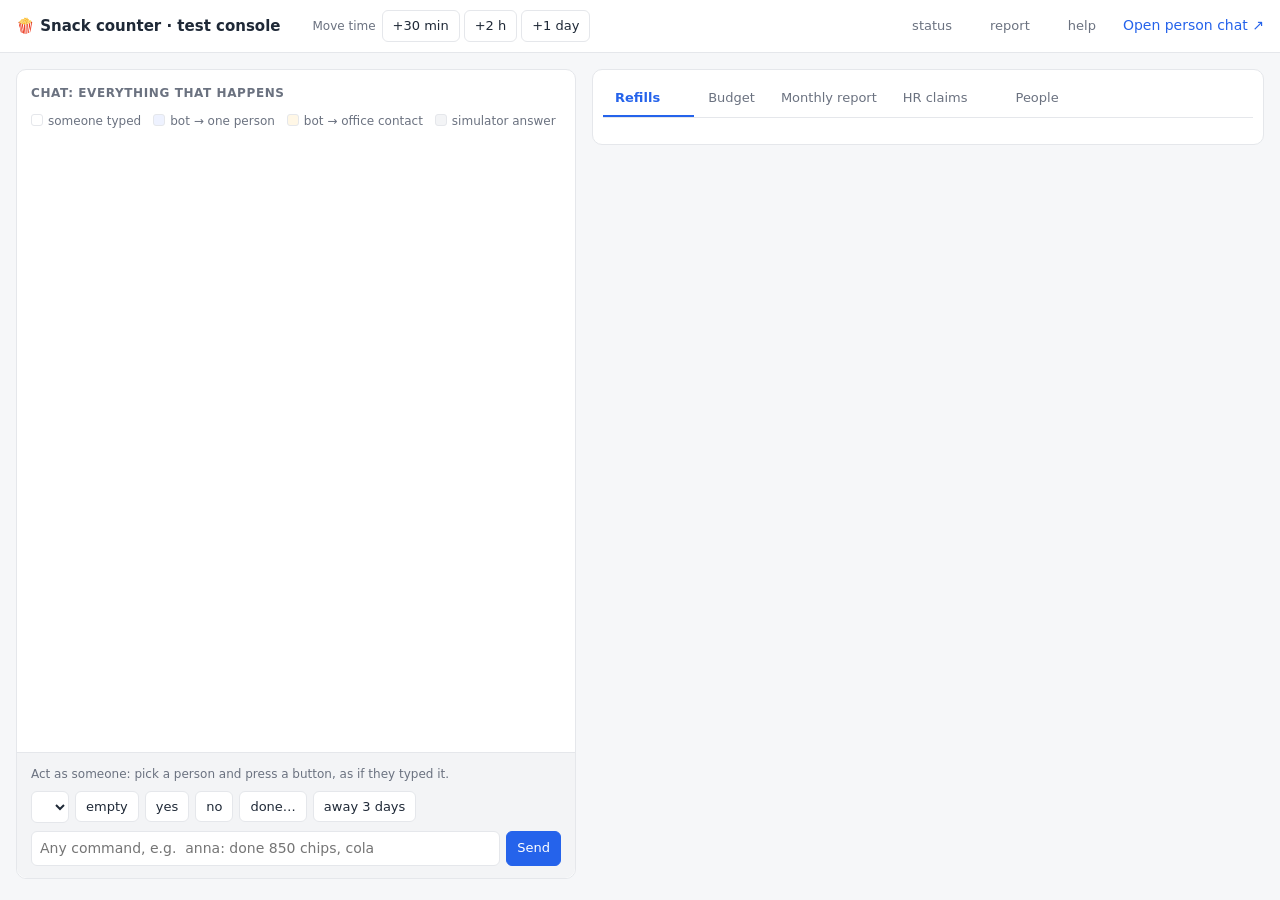
==== src/SnackCounter.Web/wwwroot/index.html @ eece8c38 "Snack counter automation: core logic, simulators, tests, design doc and diagrams" ====
<!doctype html>
<html lang="en">
<head>
<meta charset="utf-8">
<meta name="viewport" content="width=device-width, initial-scale=1">
<title>Snack Test Console</title>
<link rel="stylesheet" href="style.css">
<style>
  .grid { display: grid; grid-template-columns: minmax(0, 5fr) minmax(0, 6fr); gap: 16px; padding: 16px; align-items: start; }
  .chat { display: flex; flex-direction: column; height: calc(100vh - 90px); min-height: 480px; }
  #log { flex: 1; overflow-y: auto; padding-right: 4px; }
  .composer { border-top: 1px solid var(--line); margin: 10px -14px -14px; padding: 12px 14px; background: var(--soft); border-radius: 0 0 10px 10px; }
  .composer .hint { font-size: 12px; color: var(--muted); margin: 0 0 8px; }
  .row { display: flex; gap: 6px; margin-top: 8px; }
  .row input { flex: 1; }
</style>
</head>
<body>
<header>
  <h1>🍿 Snack counter · test console</h1>
  <span class="clock" id="now"></span>
  <span class="group"><span class="label">Move time</span>
    <button onclick="send('time +30m')">+30 min</button>
    <button onclick="send('time +2h')">+2 h</button>
    <button onclick="send('time +1d')">+1 day</button>
  </span>
  <span class="spacer"></span>
  <button class="ghost" onclick="send('status')">status</button>
  <button class="ghost" onclick="send('report')">report</button>
  <button class="ghost" onclick="send('help')">help</button>
  <a href="person.html" target="_blank">Open person chat ↗</a>
</header>

<div class="grid">
  <section class="panel chat">
    <h2>Chat: everything that happens</h2>
    <div class="legend">
      <span>someone typed</span>
      <span class="l-bot">bot → one person</span>
      <span class="l-contact">bot → office contact</span>
      <span class="l-system">simulator answer</span>
    </div>
    <div id="log"></div>
    <div class="composer">
      <p class="hint">Act as someone: pick a person and press a button, as if they typed it.</p>
      <div class="chips">
        <select id="who"></select>
        <button onclick="as('empty')">empty</button>
        <button onclick="as('yes')">yes</button>
        <button onclick="as('no')">no</button>
        <button onclick="asDone()">done…</button>
        <button onclick="as('away 3')">away 3 days</button>
      </div>
      <form class="row" onsubmit="event.preventDefault(); send(cmd.value); cmd.value='';">
        <input id="cmd" placeholder="Any command, e.g.  anna: done 850 chips, cola" autocomplete="off">
        <button class="primary">Send</button>
      </form>
    </div>
  </section>

  <section class="panel">
    <nav class="tabs" id="tabs">
      <button data-tab="refills" onclick="showTab('refills')">Refills<span class="count" id="c-refills"></span></button>
      <button data-tab="budgets" onclick="showTab('budgets')">Budget</button>
      <button data-tab="report" onclick="showTab('report')">Monthly report</button>
      <button data-tab="hr" onclick="showTab('hr')">HR claims<span class="count" id="c-hr"></span></button>
      <button data-tab="people" onclick="showTab('people')">People<span class="count" id="c-people"></span></button>
    </nav>
    <div class="tab-body" id="t-refills"><div id="refills"></div></div>
    <div class="tab-body" id="t-budgets"><div id="budgets"></div></div>
    <div class="tab-body" id="t-report"><div id="report"></div></div>
    <div class="tab-body" id="t-hr">
      <div class="chips" style="margin-bottom:10px"><button onclick="send('hr down')">Make HR fail the next claim</button>
        <span class="muted" style="font-size:12px">to test the retry</span></div>
      <div id="claims"></div>
    </div>
    <div class="tab-body" id="t-people"><div id="people"></div></div>
  </section>
</div>

<script>
// Small helpers. The server does all the work; this page only shows state and sends commands.
var lastLogCount = -1;
var lastRefillsKey = '';

// Which refill histories the tester has opened. Updated when you click, so redraws can't close them.
var openHistories = {};
document.addEventListener('toggle', function (event) {
  var box = event.target;
  if (box.tagName === 'DETAILS' && box.getAttribute('data-id')) openHistories[box.getAttribute('data-id')] = box.open;
}, true);
var names = {}; // id -> display name, e.g. bjorn -> Bjørn

function nameOf(id) { return names[id] || id; }

// Replace ids like "bjorn" with names like "Bjørn" in a sentence.
function withNames(text) {
  return text.replace(/\b([a-z]+)\b/g, function (w) { return names[w] || w; });
}

function esc(text) {
  var d = document.createElement('div');
  d.textContent = text == null ? '' : String(text);
  return d.innerHTML;
}

function send(line) {
  if (!line || !line.trim()) return;
  fetch('/api/send', { method: 'POST', headers: { 'Content-Type': 'application/json' }, body: JSON.stringify({ line: line }) })
    .then(function (r) { return r.json(); })
    .then(render);
}

function as(text) { send(document.getElementById('who').value + ': ' + text); }

function asDone() {
  var answer = prompt('Amount and items, e.g.  850 chips, cola\n(optional: add  receipt:kiwi.pdf  at the end)');
  if (answer) as('done ' + answer);
}

function showTab(name) {
  var buttons = document.querySelectorAll('#tabs button');
  for (var i = 0; i < buttons.length; i++) buttons[i].className = buttons[i].getAttribute('data-tab') === name ? 'on' : '';
  var bodies = document.querySelectorAll('.tab-body');
  for (var j = 0; j < bodies.length; j++) bodies[j].className = bodies[j].id === 't-' + name ? 'tab-body on' : 'tab-body';
  try { localStorage.setItem('tab', name); } catch (e) {}
}
var startTab = 'refills';
try { startTab = localStorage.getItem('tab') || 'refills'; } catch (e) {}
showTab(startTab);

// Plain words for each state, so nobody has to know the state names.
function stateNote(r) {
  var who = nameOf(r.assignedTo);
  if (r.state === 'Offered') return 'waiting for ' + who + ' to answer';
  if (r.state === 'Committed') return who + ' is buying';
  if (r.state === 'Filled') return 'box filled, sending claim to HR';
  if (r.state === 'Claimed') return 'waiting for HR approval';
  if (r.state === 'Reimbursed') return 'done, money paid back';
  if (r.state === 'ClaimRejected') return 'HR rejected the claim';
  if (r.state === 'Escalated') return 'nobody to ask, office contact told';
  if (r.state === 'Waiting') return 'office closed, someone is asked when it opens';
  return '';
}

function pill(state) { return '<span class="pill ' + esc(state) + '">' + esc(state) + '</span>'; }

function render(s) {
  document.getElementById('now').textContent = s.now + ' UTC · answer within ' + s.acceptMinutes + ' min · finish within ' + s.completeHours + ' h';

  names = {};
  for (var z = 0; z < s.people.length; z++) names[s.people[z].id] = s.people[z].name;

  // Person picker (keep the current choice).
  var who = document.getElementById('who');
  if (who.options.length !== s.people.length) {
    var html = '';
    for (var i = 0; i < s.people.length; i++) html += '<option value="' + esc(s.people[i].id) + '">' + esc(s.people[i].name) + '</option>';
    who.innerHTML = html;
  }

  // Chat log: only redraw when something new arrived, then scroll to the bottom.
  if (s.log.length !== lastLogCount) {
    lastLogCount = s.log.length;
    var out = '';
    for (var j = 0; j < s.log.length; j++) {
      var m = s.log[j];
      var cls = m.kind;
      var label;
      if (m.kind === 'user') label = '👤 <b>' + esc(nameOf(m.from)) + '</b> wrote';
      else if (m.kind === 'bot' && m.to.indexOf('contact:') === 0) { cls = 'contact'; label = '🤖 Snack bot → <b>' + esc(m.to.substring(8)) + ' office contact</b>'; }
      else if (m.kind === 'bot') label = '🤖 Snack bot → <b>' + esc(nameOf(m.to)) + '</b> (only ' + esc(nameOf(m.to)) + ' sees this)';
      else label = 'ℹ️ Simulator answer';
      var text = m.kind === 'user' ? m.text.substring(m.text.indexOf(':') + 1).trim() : m.text;
      if (m.kind === 'user' && m.from === 'tester') text = m.text;
      out += '<div class="msg ' + cls + '"><div class="meta">' + esc(m.time) + ' UTC · ' + label + '</div>' + esc(text) + '</div>';
    }
    var log = document.getElementById('log');
    log.innerHTML = out || '<p class="empty">Nothing yet. Pick a person below and press "empty".</p>';
    log.scrollTop = log.scrollHeight;
  }

  // Refills, newest first, with their history behind a click.
  // Remember which histories are open, so the redraw every 1.5 s does not close them.
  var open = openHistories;
  var rows = '';
  for (var k = s.refills.length - 1; k >= 0; k--) {
    var r = s.refills[k];
    var steps = '';
    for (var h = 0; h < r.history.length; h++) {
      var line = r.history[h];
      var cut = line.indexOf(' UTC: ');
      var when = cut > 0 ? line.substring(0, cut) + ' UTC' : '';
      var what = cut > 0 ? line.substring(cut + 6) : line;
      steps += '<li><span class="when">' + esc(when) + '</span>' + esc(withNames(what)) + '</li>';
    }
    rows += '<tr><td><b>' + esc(r.id) + '</b><div class="muted">' + esc(r.office) + '</div></td>'
      + '<td>' + pill(r.state) + '<span class="state-note">' + esc(stateNote(r)) + '</span></td>'
      + '<td>' + (r.deadline ? esc(r.deadline) : '<span class="muted">-</span>') + '</td>'
      + '<td class="num">' + (r.amount ? esc(r.amount) : '<span class="muted">-</span>') + '</td></tr>'
      + '<tr><td colspan="4" style="padding-top:0"><details data-id="' + esc(r.id) + '"' + (open[r.id] ? ' open' : '') + '><summary>History (' + r.history.length + ' steps)</summary>'
      + '<ol class="timeline">' + steps + '</ol></details></td></tr>';
  }
  // Only redraw when something changed; redrawing closes an open history in some browsers.
  var refillsHtml = rows
    ? '<table><tr><th>Refill</th><th>State</th><th>Deadline (UTC)</th><th class="num">Claimed</th></tr>' + rows + '</table>'
    : '<p class="empty">No refills yet. Report a box empty from the chat on the left.</p>';
  var refillsKey = JSON.stringify(s.refills);
  document.getElementById('c-refills').textContent = s.refills.length || '';
  if (refillsKey !== lastRefillsKey) {
    lastRefillsKey = refillsKey;
    document.getElementById('refills').innerHTML = refillsHtml;
  }

  var b = '<p class="summary">Spent counts at purchase. It splits into waiting for HR and approved. A rejected claim is given back.</p>'
    + '<table><tr><th>Office</th><th class="num">Monthly</th><th class="num">Spent</th><th class="num">Waiting for HR</th><th class="num">Approved</th><th class="num">Left</th><th>Typical buy</th></tr>';
  for (var n = 0; n < s.budgets.length; n++) {
    var x = s.budgets[n];
    b += '<tr><td><b>' + esc(x.office) + '</b></td><td class="num">' + esc(x.monthly) + '</td><td class="num">' + esc(x.spent) + '</td><td class="num">' + esc(x.pending) + '</td><td class="num">' + esc(x.approved) + '</td><td class="num"><b>' + esc(x.remaining) + '</b></td><td class="muted">' + esc(x.typical) + '</td></tr>';
  }
  document.getElementById('budgets').innerHTML = b + '</table>';

  // Monthly report: per office, combined total, who bought what, item counts.
  var rp = s.report;
  var rh = '<div class="summary">' + esc(rp.month) + ' (updates live)</div><table><tr><th>Office</th><th>Budget</th><th>Spent</th><th>Left</th><th>Refills</th></tr>';
  for (var ro = 0; ro < rp.offices.length; ro++) {
    var of = rp.offices[ro];
    rh += '<tr><td>' + esc(of.office) + '</td><td>' + esc(of.budget) + '</td><td>' + esc(of.spent) + '</td><td>' + esc(of.remaining) + '</td><td>' + of.refills + '</td></tr>';
  }
  var rates = [];
  for (var cur in rp.rates) rates.push('1 ' + cur + ' = ' + rp.rates[cur]);
  rh += '</table><p><b>All offices together: ' + esc(rp.combined) + '</b> <span class="muted">(using ' + esc(rates.join(', ')) + ')</span></p>';
  if (rp.purchases.length > 0) {
    rh += '<div class="group-title">Who bought what</div><table><tr><th>When (UTC)</th><th>Who</th><th>Office</th><th>Amount</th><th>Items</th></tr>';
    for (var pu = 0; pu < rp.purchases.length; pu++) {
      var x2 = rp.purchases[pu];
      rh += '<tr><td>' + esc(x2.when) + '</td><td>' + esc(nameOf(x2.employee)) + '</td><td>' + esc(x2.office) + '</td><td>' + esc(x2.amount) + '</td><td>' + esc(x2.items) + '</td></tr>';
    }
    rh += '</table>';
  } else {
    rh += '<p class="empty">Nothing bought this month yet.</p>';
  }
  var itemList = [];
  for (var it in rp.items) itemList.push(it + ' × ' + rp.items[it]);
  if (itemList.length > 0) rh += '<p><span class="muted">Items bought:</span> ' + esc(itemList.join(', ')) + '</p>';
  document.getElementById('report').innerHTML = rh;

  var c = '';
  for (var p = 0; p < s.claims.length; p++) {
    var cl = s.claims[p];
    var actions = cl.status === 'Pending'
      ? '<button onclick="send(\'hr approve ' + esc(cl.id) + '\')">Approve</button> <button onclick="reject(\'' + esc(cl.id) + '\')">Reject</button>'
      : '';
    c += '<tr><td>' + esc(cl.id) + '</td><td>' + esc(nameOf(cl.employee)) + '</td><td>' + esc(cl.amount) + '<div class="muted">🧾 ' + esc(cl.receipt) + '</div></td><td>' + pill(cl.status) + '</td><td>' + actions + '</td></tr>';
  }
  document.getElementById('claims').innerHTML = c
    ? '<table><tr><th>Claim</th><th>Who</th><th>Amount</th><th>Status</th><th></th></tr>' + c + '</table>'
    : '<p class="empty">No claims yet. A claim appears when someone sends "done".</p>';
  var pending = 0;
  for (var pc = 0; pc < s.claims.length; pc++) if (s.claims[pc].status === 'Pending') pending++;
  document.getElementById('c-hr').textContent = pending || '';

  // People, grouped by where they are working right now.
  var groups = {};
  var order = [];
  var away = [];
  var vols = 0;
  for (var q = 0; q < s.people.length; q++) {
    var e = s.people[q];
    if (e.isVolunteer) vols++;
    if (!e.available) { away.push(e); continue; }
    if (!groups[e.currentOffice]) { groups[e.currentOffice] = []; order.push(e.currentOffice); }
    groups[e.currentOffice].push(e);
  }
  var pe = '<div class="summary">' + s.people.length + ' people · ' + vols + ' volunteers · ' + (s.people.length - vols) + ' regular · '
    + away.length + ' away. Only volunteers who are in the office are asked to refill.</div>';
  for (var g = 0; g < order.length; g++) {
    pe += '<div class="group-title">Working in ' + esc(order[g]) + ' now (' + groups[order[g]].length + ')</div>' + peopleTable(groups[order[g]]);
  }
  if (away.length > 0) pe += '<div class="group-title">Away: holiday, sick or working from home (' + away.length + ')</div>' + peopleTable(away);
  document.getElementById('people').innerHTML = pe;
  document.getElementById('c-people').textContent = s.people.length;
}

function peopleTable(list) {
  var t = '<table><tr><th>Name</th><th>Type</th><th>Home office</th><th>Status</th><th>Refills done</th></tr>';
  for (var i = 0; i < list.length; i++) {
    var e = list[i];
    var type = e.isVolunteer ? '<span class="badge vol">Volunteer</span>' : '<span class="badge reg">Regular</span>';
    if (e.isAdmin) type += ' <span class="badge adm">Admin</span>';
    var status;
    if (!e.available) status = '<span class="badge away">Away until ' + esc(e.awayUntil) + '</span>';
    else if (e.currentOffice !== e.homeOffice) status = '<span class="badge visit">Visiting ' + esc(e.currentOffice) + ' until ' + esc(e.visitingUntil) + '</span>';
    else status = 'In home office';
    t += '<tr><td><a href="person.html?id=' + encodeURIComponent(e.id) + '" target="_blank">' + esc(e.name) + '</a></td><td>' + type + '</td><td>'
      + esc(e.homeOffice) + '</td><td>' + status + '</td><td>' + e.refillsDone + '</td></tr>';
  }
  return t + '</table>';
}

function reject(id) {
  var reason = prompt('Reason for rejecting ' + id + '?', 'receipt unreadable');
  if (reason !== null) send('hr reject ' + id + ' ' + reason);
}

function refresh() {
  fetch('/api/state').then(function (r) { return r.json(); }).then(render).catch(function () {});
}
refresh();
setInterval(refresh, 1500); // other pages (person chats) may have sent something
</script>
</body>
</html>
---- src/SnackCounter.Web/wwwroot/style.css ----
/* Shared look for both pages. Colours are tokens, redefined for dark mode below. */
:root {
  --bg: #f6f7f9; --panel: #ffffff; --text: #1f2937; --muted: #6b7280; --line: #e5e7eb; --soft: #f3f4f6;
  --accent: #2563eb; --accent-text: #ffffff; --accent-soft: #eff4ff;
  --bot: #eef2ff; --system: #f3f4f6; --contact: #fff7e6;
  --ok: #15803d; --ok-bg: #dcfce7; --bad: #b91c1c; --bad-bg: #fee2e2; --warn: #a16207; --warn-bg: #fef3c7;
  --info: #1d4ed8; --info-bg: #dbeafe; --grey-bg: #e5e7eb; --grey: #374151;
}
@media (prefers-color-scheme: dark) {
  :root {
    --bg: #111418; --panel: #1a1e25; --text: #e5e7eb; --muted: #9ca3af; --line: #2a303a; --soft: #222831;
    --accent: #3b82f6; --accent-soft: #1c2740;
    --bot: #1e2742; --system: #222831; --contact: #362c19;
    --ok: #86efac; --ok-bg: #14532d; --bad: #fca5a5; --bad-bg: #7f1d1d; --warn: #fde68a; --warn-bg: #713f12;
    --info: #bfdbfe; --info-bg: #1e3a8a; --grey-bg: #374151; --grey: #e5e7eb;
  }
}

* { box-sizing: border-box; }
body { margin: 0; background: var(--bg); color: var(--text); font: 14px/1.5 system-ui, -apple-system, "Segoe UI", sans-serif; }
a { color: var(--accent); text-decoration: none; }
a:hover { text-decoration: underline; }

/* Header */
header { display: flex; flex-wrap: wrap; gap: 8px 16px; align-items: center; padding: 10px 16px; background: var(--panel); border-bottom: 1px solid var(--line); }
header h1 { font-size: 15px; margin: 0; }
header .clock { font-variant-numeric: tabular-nums; color: var(--muted); }
header .spacer { flex: 1; }
.group { display: inline-flex; align-items: center; gap: 4px; }
.group .label { font-size: 12px; color: var(--muted); margin-right: 2px; }

/* Controls */
button { font: inherit; font-size: 13px; padding: 5px 10px; border: 1px solid var(--line); border-radius: 6px; background: var(--panel); color: var(--text); cursor: pointer; }
button:hover { border-color: var(--accent); color: var(--accent); }
button.primary { background: var(--accent); color: var(--accent-text); border-color: var(--accent); }
button.primary:hover { filter: brightness(1.08); color: var(--accent-text); }
button.ghost { border-color: transparent; background: transparent; color: var(--muted); }
button.ghost:hover { color: var(--accent); background: var(--soft); }
input, select { font: inherit; padding: 6px 8px; border: 1px solid var(--line); border-radius: 6px; background: var(--panel); color: var(--text); min-width: 0; }
input:focus, select:focus, button:focus-visible { outline: 2px solid var(--accent); outline-offset: 1px; }

/* Panels */
.panel { background: var(--panel); border: 1px solid var(--line); border-radius: 10px; padding: 14px; }
.panel h2 { font-size: 12px; text-transform: uppercase; letter-spacing: .05em; color: var(--muted); margin: 0 0 10px; font-weight: 600; }

/* Tables */
table { width: 100%; border-collapse: collapse; font-size: 13px; }
th, td { text-align: left; padding: 7px 8px; border-bottom: 1px solid var(--line); vertical-align: top; }
th { color: var(--muted); font-weight: 500; font-size: 12px; }
tr:last-child td { border-bottom: none; }
td.num, th.num { text-align: right; font-variant-numeric: tabular-nums; }
.muted { color: var(--muted); }
.summary { font-size: 12px; color: var(--muted); margin: 0 0 10px; }
.group-title { font-weight: 600; font-size: 13px; margin: 14px 0 4px; }
.empty { color: var(--muted); padding: 16px 0; text-align: center; }

/* Pills: refill and claim states, and people badges */
.pill, .badge { display: inline-block; font-size: 11px; line-height: 18px; padding: 0 8px; border-radius: 9px; font-weight: 600; white-space: nowrap; }
.Reimbursed, .Approved, .badge.vol { background: var(--ok-bg); color: var(--ok); }
.ClaimRejected, .Rejected, .Escalated, .badge.away { background: var(--bad-bg); color: var(--bad); }
.Offered, .Committed, .Pending, .badge.visit { background: var(--warn-bg); color: var(--warn); }
.Filled, .Claimed, .badge.adm { background: var(--info-bg); color: var(--info); }
.badge.reg, .Waiting { background: var(--grey-bg); color: var(--grey); }
.state-note { display: block; font-size: 12px; color: var(--muted); margin-top: 2px; }

/* Chat messages */
.msg { padding: 8px 12px; border-radius: 10px; margin: 6px 0; white-space: pre-wrap; word-break: break-word; }
.msg .meta { font-size: 11px; color: var(--muted); margin-bottom: 2px; }
.msg .meta b { color: var(--text); font-weight: 600; }
.msg.user { background: transparent; border: 1px solid var(--line); }
.msg.bot { background: var(--bot); }
.msg.contact { background: var(--contact); }
.msg.system { background: var(--system); font-family: ui-monospace, Menlo, monospace; font-size: 12px; }
.chips { display: flex; flex-wrap: wrap; gap: 6px; align-items: center; }

.legend { display: flex; flex-wrap: wrap; gap: 4px 12px; font-size: 12px; color: var(--muted); margin-bottom: 8px; }
.legend span::before { content: ""; display: inline-block; width: 10px; height: 10px; border-radius: 3px; margin-right: 5px; vertical-align: -1px; border: 1px solid var(--line); }
.legend .l-bot::before { background: var(--bot); }
.legend .l-contact::before { background: var(--contact); }
.legend .l-system::before { background: var(--system); }

/* Refill history */
details summary { cursor: pointer; font-size: 12px; color: var(--muted); }
details summary:hover { color: var(--accent); }
.timeline { list-style: none; margin: 8px 0 4px 4px; padding: 0 0 0 14px; border-left: 2px solid var(--line); }
.timeline li { position: relative; margin: 0 0 8px; padding-left: 6px; }
.timeline li::before { content: ""; position: absolute; left: -20px; top: 7px; width: 10px; height: 10px; border-radius: 50%; background: var(--panel); border: 2px solid var(--accent); }
.timeline .when { display: block; font-size: 11px; color: var(--muted); }

/* Tabs */
.tabs { display: flex; gap: 2px; border-bottom: 1px solid var(--line); margin: -4px -4px 12px; overflow-x: auto; }
.tabs button { border: none; border-bottom: 2px solid transparent; border-radius: 0; background: transparent; color: var(--muted); padding: 8px 12px; white-space: nowrap; }
.tabs button:hover { color: var(--text); }
.tabs button.on { color: var(--accent); border-bottom-color: var(--accent); font-weight: 600; }
.tabs .count { display: inline-block; min-width: 18px; padding: 0 5px; margin-left: 4px; border-radius: 9px; background: var(--soft); color: var(--muted); font-size: 11px; line-height: 16px; text-align: center; }
.tab-body { display: none; }
.tab-body.on { display: block; }

@media (max-width: 900px) { .grid { grid-template-columns: 1fr !important; } }
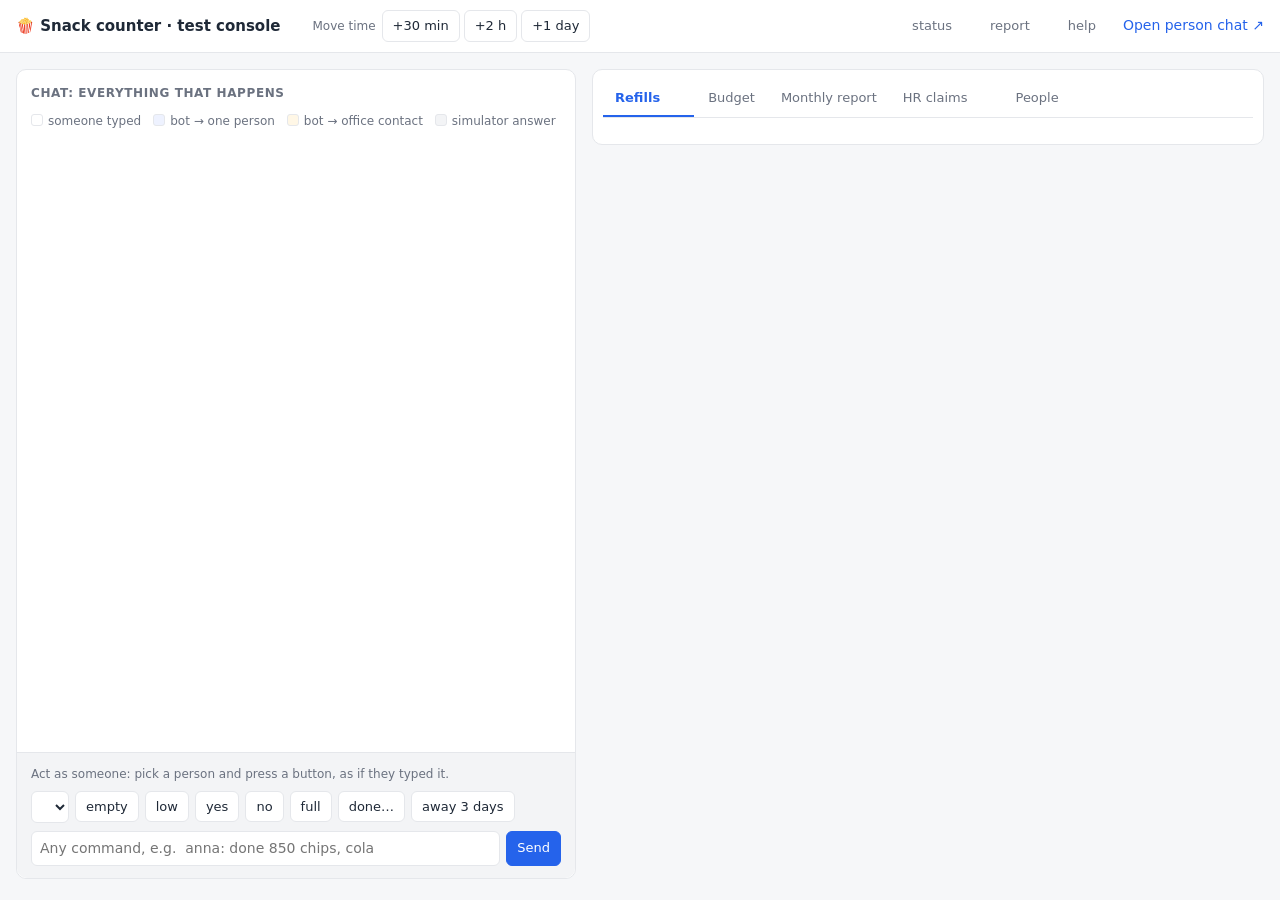
==== commit 46f0986e: "Add 'low' and 'full' replies, and note changes since the email" ====
--- a/src/SnackCounter.Web/wwwroot/index.html
+++ b/src/SnackCounter.Web/wwwroot/index.html
@@ -46,8 +46,10 @@
       <div class="chips">
         <select id="who"></select>
         <button onclick="as('empty')">empty</button>
+        <button onclick="as('low')">low</button>
         <button onclick="as('yes')">yes</button>
         <button onclick="as('no')">no</button>
+        <button onclick="as('full')">full</button>
         <button onclick="asDone()">done…</button>
         <button onclick="as('away 3')">away 3 days</button>
       </div>
@@ -140,6 +142,7 @@
   if (r.state === 'ClaimRejected') return 'HR rejected the claim';
   if (r.state === 'Escalated') return 'nobody to ask, office contact told';
   if (r.state === 'Waiting') return 'office closed, someone is asked when it opens';
+  if (r.state === 'NotNeeded') return 'box was checked and is full, nothing bought';
   return '';
 }
 
--- a/src/SnackCounter.Web/wwwroot/style.css
+++ b/src/SnackCounter.Web/wwwroot/style.css
@@ -60,7 +60,7 @@
 .ClaimRejected, .Rejected, .Escalated, .badge.away { background: var(--bad-bg); color: var(--bad); }
 .Offered, .Committed, .Pending, .badge.visit { background: var(--warn-bg); color: var(--warn); }
 .Filled, .Claimed, .badge.adm { background: var(--info-bg); color: var(--info); }
-.badge.reg, .Waiting { background: var(--grey-bg); color: var(--grey); }
+.badge.reg, .Waiting, .NotNeeded { background: var(--grey-bg); color: var(--grey); }
 .state-note { display: block; font-size: 12px; color: var(--muted); margin-top: 2px; }
 
 /* Chat messages */
